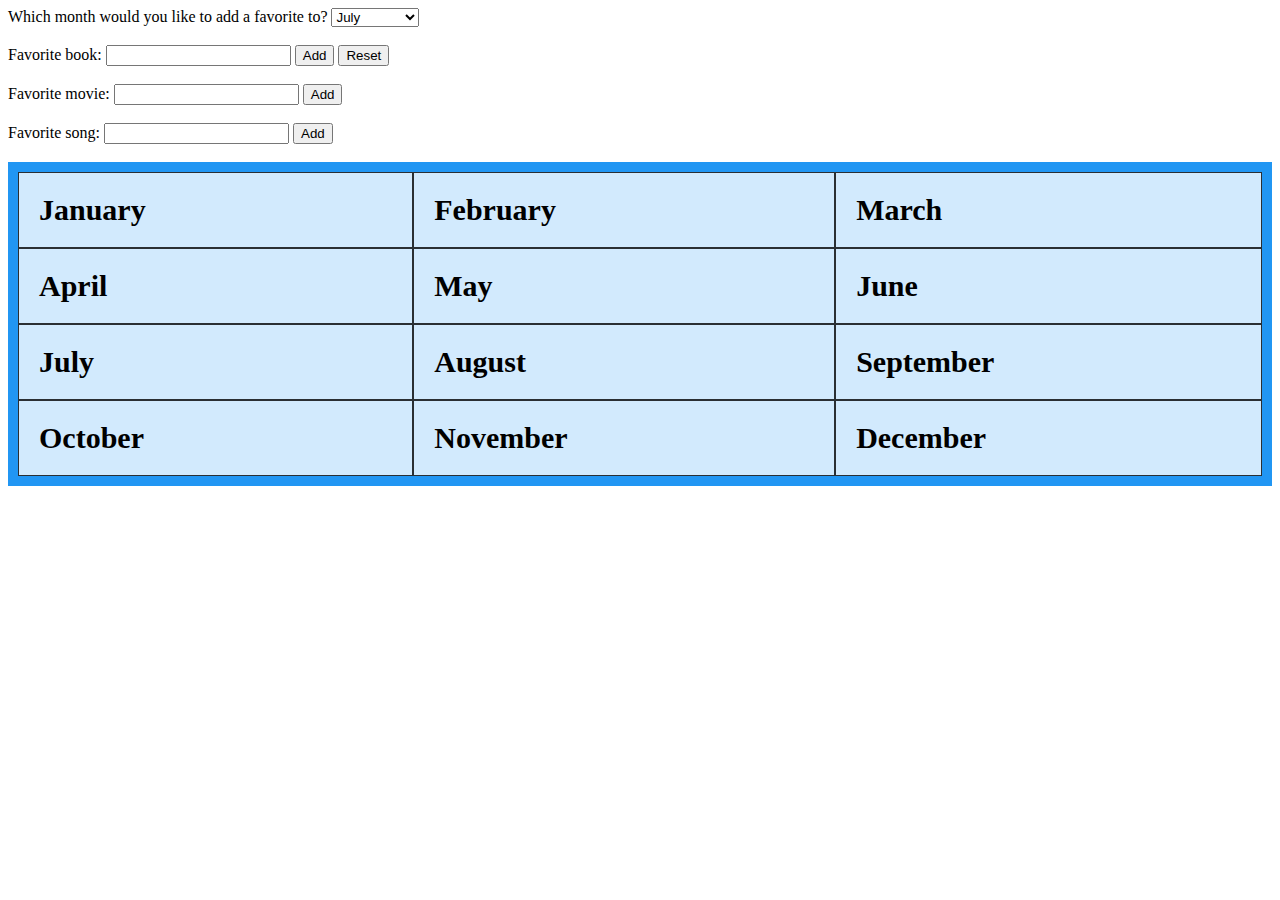
==== index.html @ 81665bf7 "working on edit buttons" ====
<!DOCTYPE html>
<html lang="en">
  <head>
    <meta charset="UTF-8" />
    <link rel="stylesheet" href="./styles.css" />
    <meta name="viewport" content="width=device-width, initial-scale=1.0" />
    <title>Document</title>
  </head>
  <body>
    <form name="form1" id="form1">
      Which month would you like to add a favorite to?
      <select name="subject" id="subject"></select>
      <br /><br />
    </form>

    <label for="book">Favorite book:</label>
    <input type="text" id="book" name="book" />
    <button type="button" class="add" id="add2" onclick='book_func("book");'>
      Add
    </button>

    <input type="reset" value="Reset" />
    <br />
    <br />
    <label for="book">Favorite movie:</label>
    <input type="text" id="movie" name="movie" />
    <button type="button" class="add" id="add2" onclick='movie_func("movie");'>
      Add
    </button>
    <br />
    <br />
    <label for="book">Favorite song:</label>
    <input type="text" id="song" name="song" />
    <button type="button" class="add" id="add2" onclick='song_func("song");'>
      Add
    </button>
    <br />
    <br />
    <div class="grid-container" id="grid-container"></div>
    <script src="./script.js"></script>
  </body>
</html>
---- styles.css ----
.grid-container {
  display: grid;
  grid-template-columns: auto auto auto;
  background-color: #2196f3;
  padding: 10px;
}
.grid-item {
  background-color: rgba(255, 255, 255, 0.8);
  border: 1px solid rgba(0, 0, 0, 0.8);
  padding: 20px;
  font-size: 30px;
  text-align: left;
}

.dropbtn {
  background-color: #3498db;
  color: white;
  padding: 16px;
  font-size: 16px;
  border: none;
  cursor: pointer;
}

.dropbtn:hover,
.dropbtn:focus {
  background-color: #2980b9;
}

.dropdown {
  position: relative;
  display: inline-block;
}

.dropdown-content {
  display: none;
  position: absolute;
  background-color: #f1f1f1;
  min-width: 160px;
  overflow: auto;
  box-shadow: 0px 8px 16px 0px rgba(0, 0, 0, 0.2);
  z-index: 1;
}

.dropdown-content a {
  color: black;
  padding: 12px 16px;
  text-decoration: none;
  display: block;
}

.dropdown a:hover {
  background-color: #ddd;
}

.show {
  display: block;
}
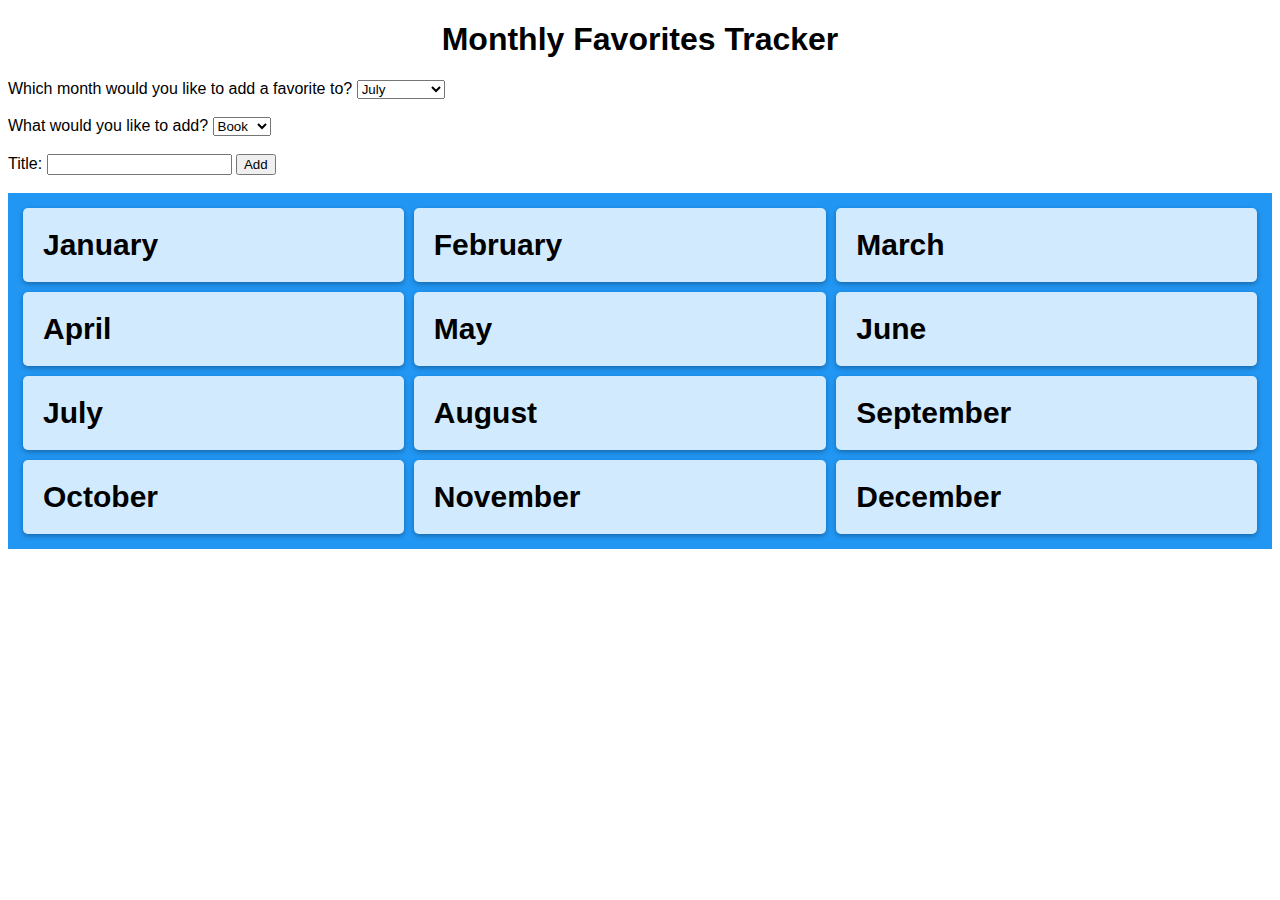
==== commit 6c77fb15: "edit button" ====
--- a/index.html
+++ b/index.html
@@ -7,31 +7,19 @@
     <title>Document</title>
   </head>
   <body>
+    <h1>Monthly Favorites Tracker</h1>
     <form name="form1" id="form1">
       Which month would you like to add a favorite to?
-      <select name="subject" id="subject"></select>
+      <select name="subject" id="month"></select>
+      <br /><br />
+      What would you like to add?
+      <select name="subject" id="item-type"></select>
       <br /><br />
     </form>
 
-    <label for="book">Favorite book:</label>
-    <input type="text" id="book" name="book" />
-    <button type="button" class="add" id="add2" onclick='book_func("book");'>
-      Add
-    </button>
-
-    <input type="reset" value="Reset" />
-    <br />
-    <br />
-    <label for="book">Favorite movie:</label>
-    <input type="text" id="movie" name="movie" />
-    <button type="button" class="add" id="add2" onclick='movie_func("movie");'>
-      Add
-    </button>
-    <br />
-    <br />
-    <label for="book">Favorite song:</label>
-    <input type="text" id="song" name="song" />
-    <button type="button" class="add" id="add2" onclick='song_func("song");'>
+    <label for="title">Title:</label>
+    <input type="text" id="title" name="title" />
+    <button type="button" class="add" id="add" onclick="handleAdd()">
       Add
     </button>
     <br />
--- a/styles.css
+++ b/styles.css
@@ -6,10 +6,14 @@
 }
 .grid-item {
   background-color: rgba(255, 255, 255, 0.8);
-  border: 1px solid rgba(0, 0, 0, 0.8);
   padding: 20px;
   font-size: 30px;
   text-align: left;
+  object-fit: cover;
+  border-radius: 5px;
+  margin: 5px;
+  box-shadow: 0 2px 5px rgba(0, 0, 0, 0.3);
+  overflow: hidden;
 }
 
 .dropbtn {
@@ -55,3 +59,11 @@
 .show {
   display: block;
 }
+
+h1 {
+  text-align: center;
+}
+
+body {
+  font-family: "Segoe UI", Tahoma, Geneva, Verdana, sans-serif;
+}
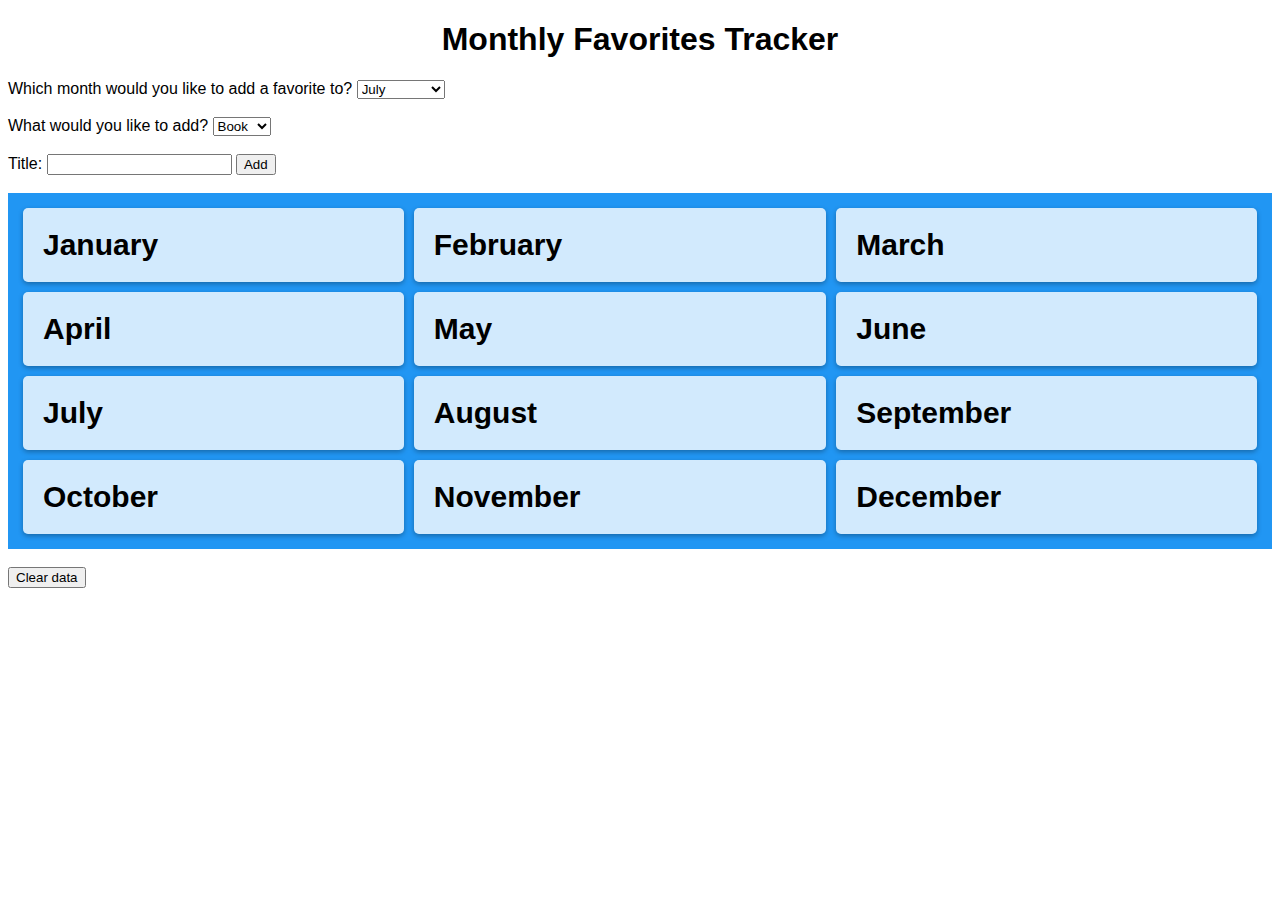
==== commit 22ba5b5f: "only one of each type per month" ====
--- a/index.html
+++ b/index.html
@@ -4,7 +4,7 @@
     <meta charset="UTF-8" />
     <link rel="stylesheet" href="./styles.css" />
     <meta name="viewport" content="width=device-width, initial-scale=1.0" />
-    <title>Document</title>
+    <title>Monthy Favorites Tracker</title>
   </head>
   <body>
     <h1>Monthly Favorites Tracker</h1>
@@ -25,6 +25,8 @@
     <br />
     <br />
     <div class="grid-container" id="grid-container"></div>
+    <br />
+    <button type="button" id="clear" onclick="handleClear()">Clear data</button>
     <script src="./script.js"></script>
   </body>
 </html>
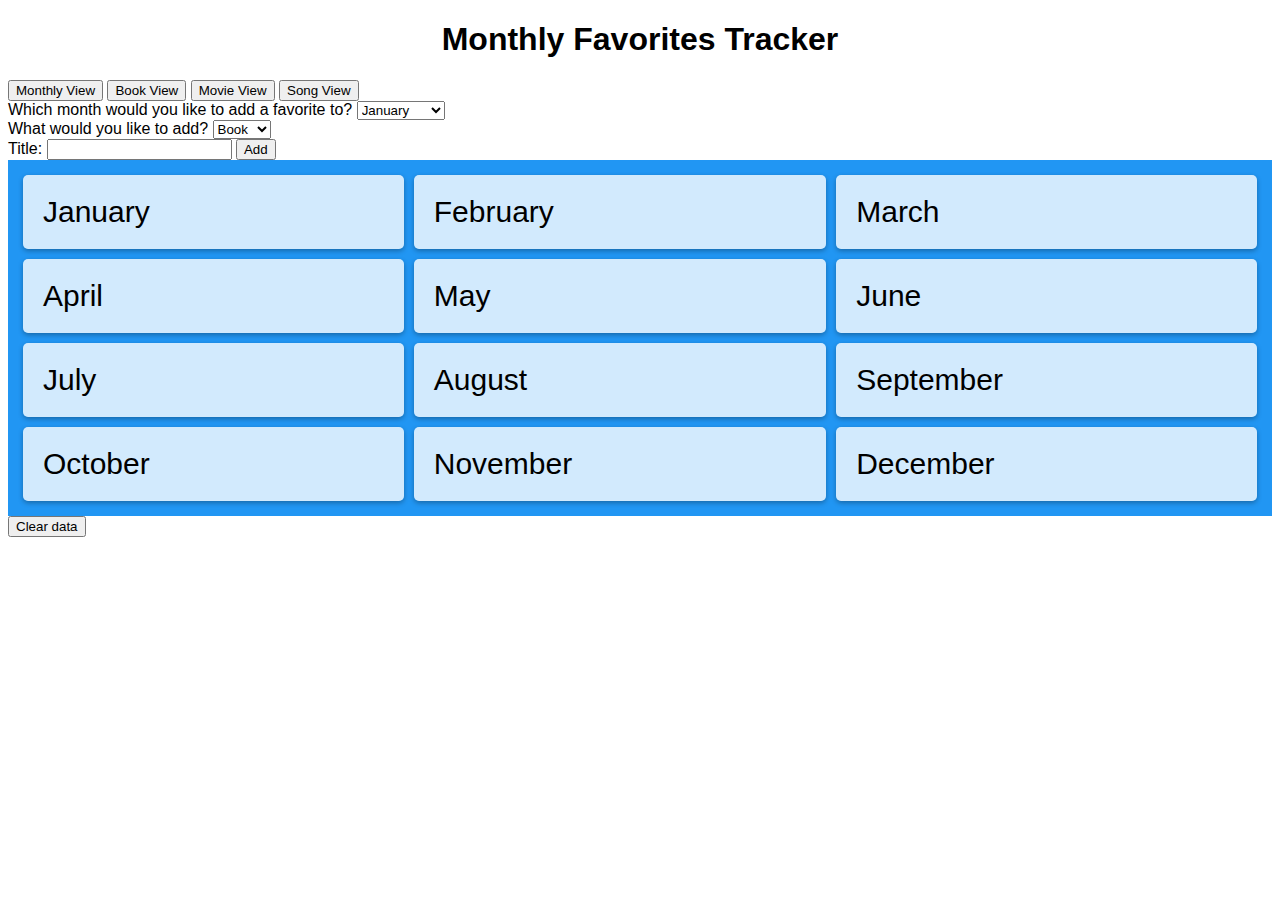
==== commit 5dad6ab4: "rebuilding data storage" ====
--- a/index.html
+++ b/index.html
@@ -8,25 +8,51 @@
   </head>
   <body>
     <h1>Monthly Favorites Tracker</h1>
-    <form name="form1" id="form1">
-      Which month would you like to add a favorite to?
-      <select name="subject" id="month"></select>
-      <br /><br />
-      What would you like to add?
-      <select name="subject" id="item-type"></select>
-      <br /><br />
+    <!-- Switching views-->
+    <button id="monthy-btn">Monthly View</button>
+    <button id="book-btn">Book View</button>
+    <button id="movie-btn">Movie View</button>
+    <button id="song-btn">Song View</button>
+    <!-- Submission form-->
+    <form name="form" id="form">
+      <div>
+        <label for="month">
+          Which month would you like to add a favorite to?
+        </label>
+        <select id="month" name="month">
+          <option value="January">January</option>
+          <option value="February">February</option>
+          <option value="March">March</option>
+          <option value="April">April</option>
+          <option value="May">May</option>
+          <option value="June">June</option>
+          <option value="July">July</option>
+          <option value="August">August</option>
+          <option value="September">September</option>
+          <option value="October">October</option>
+          <option value="November">November</option>
+          <option value="December">December</option>
+        </select>
+      </div>
+
+      <div>
+        <label for="item"> What would you like to add? </label>
+        <select id="item" name="item">
+          <option value="Book">Book</option>
+          <option value="Movie">Movie</option>
+          <option value="Song">Song</option>
+        </select>
+      </div>
+
+      <div>
+        <label for="title">Title:</label>
+        <input type="text" id="title" name="title" />
+        <input type="submit" value="Add" id="add" />
+      </div>
     </form>
-
-    <label for="title">Title:</label>
-    <input type="text" id="title" name="title" />
-    <button type="button" class="add" id="add" onclick="handleAdd()">
-      Add
-    </button>
-    <br />
-    <br />
-    <div class="grid-container" id="grid-container"></div>
-    <br />
-    <button type="button" id="clear" onclick="handleClear()">Clear data</button>
-    <script src="./script.js"></script>
+    <!--Grid display-->
+    <div class="grid-container" id="grid"></div>
+    <button type="button" id="clear">Clear data</button>
+    <script type="module" src="script.js"></script>
   </body>
 </html>
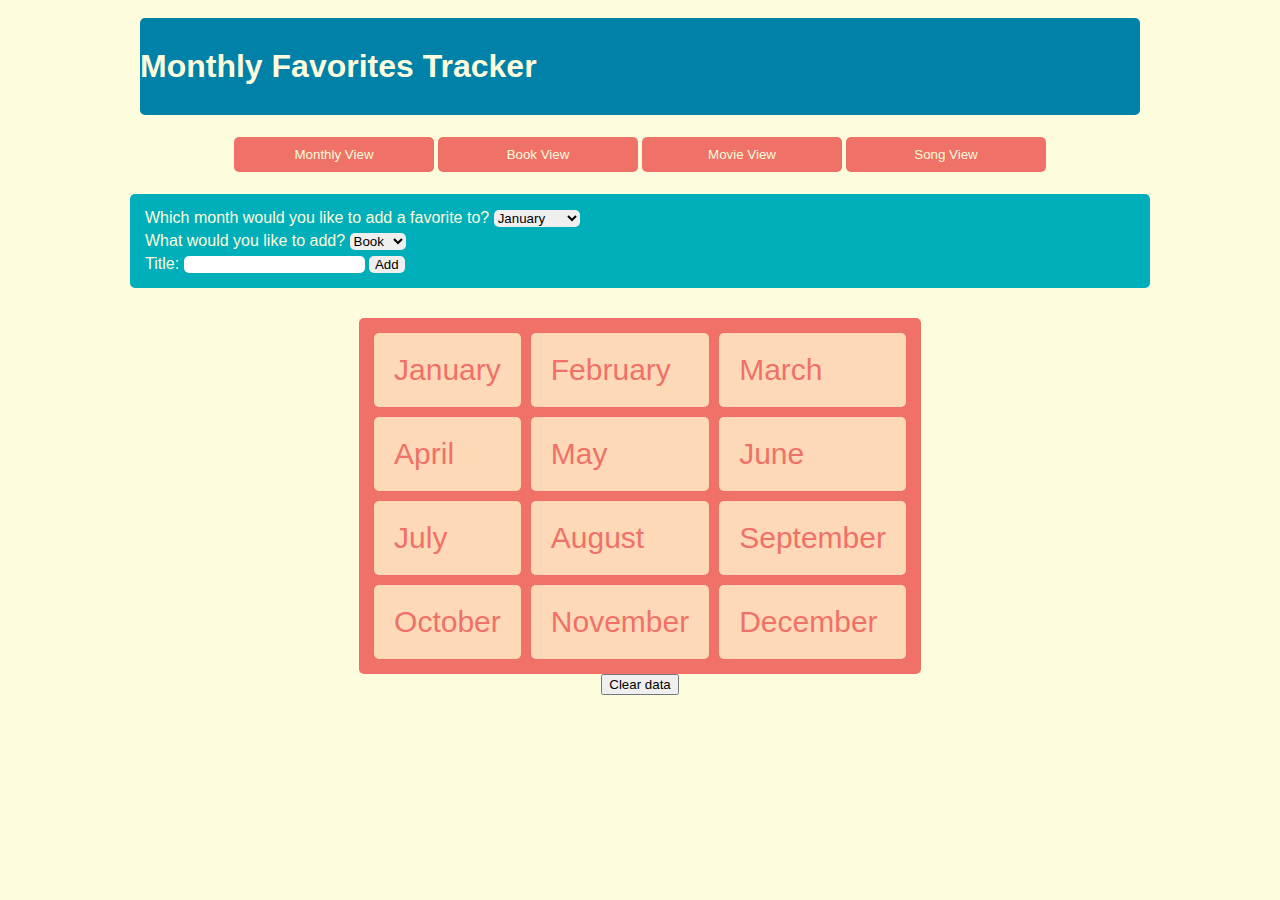
==== commit 2b0919ff: "updated script" ====
--- a/index.html
+++ b/index.html
@@ -9,47 +9,51 @@
   <body>
     <h1>Monthly Favorites Tracker</h1>
     <!-- Switching views-->
-    <button id="monthy-btn">Monthly View</button>
-    <button id="book-btn">Book View</button>
-    <button id="movie-btn">Movie View</button>
-    <button id="song-btn">Song View</button>
+    <div class="container">
+      <button class="view" id="monthy-btn">Monthly View</button>
+      <button class="view" id="book-btn">Book View</button>
+      <button class="view" id="movie-btn">Movie View</button>
+      <button class="view" id="song-btn">Song View</button>
+    </div>
     <!-- Submission form-->
-    <form name="form" id="form">
-      <div>
-        <label for="month">
-          Which month would you like to add a favorite to?
-        </label>
-        <select id="month" name="month">
-          <option value="January">January</option>
-          <option value="February">February</option>
-          <option value="March">March</option>
-          <option value="April">April</option>
-          <option value="May">May</option>
-          <option value="June">June</option>
-          <option value="July">July</option>
-          <option value="August">August</option>
-          <option value="September">September</option>
-          <option value="October">October</option>
-          <option value="November">November</option>
-          <option value="December">December</option>
-        </select>
-      </div>
+    <div class="container">
+      <form name="form" id="form">
+        <div class="form-row">
+          <label for="month">
+            Which month would you like to add a favorite to?
+          </label>
+          <select id="month" name="month">
+            <option value="January">January</option>
+            <option value="February">February</option>
+            <option value="March">March</option>
+            <option value="April">April</option>
+            <option value="May">May</option>
+            <option value="June">June</option>
+            <option value="July">July</option>
+            <option value="August">August</option>
+            <option value="September">September</option>
+            <option value="October">October</option>
+            <option value="November">November</option>
+            <option value="December">December</option>
+          </select>
+        </div>
 
-      <div>
-        <label for="item"> What would you like to add? </label>
-        <select id="item" name="item">
-          <option value="Book">Book</option>
-          <option value="Movie">Movie</option>
-          <option value="Song">Song</option>
-        </select>
-      </div>
+        <div class="form-row">
+          <label for="item"> What would you like to add? </label>
+          <select id="item" name="item">
+            <option value="Book">Book</option>
+            <option value="Movie">Movie</option>
+            <option value="Song">Song</option>
+          </select>
+        </div>
 
-      <div>
-        <label for="title">Title:</label>
-        <input type="text" id="title" name="title" />
-        <input type="submit" value="Add" id="add" />
-      </div>
-    </form>
+        <div class="form-row">
+          <label for="title">Title:</label>
+          <input type="text" id="title" name="title" />
+          <input type="submit" value="Add" id="add" />
+        </div>
+      </form>
+    </div>
     <!--Grid display-->
     <div class="grid-container" id="grid"></div>
     <button type="button" id="clear">Clear data</button>
--- a/styles.css
+++ b/styles.css
@@ -1,19 +1,80 @@
+body {
+  color: #f07167;
+  font-family: "Segoe UI", Tahoma, Geneva, Verdana, sans-serif;
+  background: #fdfcdc;
+  display: flex;
+  justify-content: center;
+  flex-direction: column;
+  align-items: center;
+}
+
+h1 {
+  margin: 10px 0;
+
+  padding: 30px 0;
+  border-radius: 5px;
+  color: #fdfcdc;
+  background: #0081a7;
+  width: 1000px;
+}
+
+.container {
+  display: flex;
+  justify-content: center;
+  margin: 10px 0;
+}
+
+.view {
+  background: #f07167;
+  color: #fdfcdc;
+  padding: 10px;
+  border-radius: 5px;
+  border: none;
+  width: 200px;
+  margin: 2px;
+}
+
+#form {
+  background: #00afb9;
+  color: #fdfcdc;
+  padding: 10px;
+  border-radius: 5px;
+  width: 1000px;
+}
+
+select {
+  border: none;
+  font-family: "Segoe UI", Tahoma, Geneva, Verdana, sans-serif;
+  border-radius: 5px;
+}
+
+input {
+  border: none;
+  font-family: "Segoe UI", Tahoma, Geneva, Verdana, sans-serif;
+  border-radius: 5px;
+}
+
+.form-row {
+  margin: 5px;
+}
+
 .grid-container {
   display: grid;
   grid-template-columns: auto auto auto;
-  background-color: #2196f3;
+  background: #f07167;
+  border-radius: 5px;
   padding: 10px;
+  margin-top: 20px;
 }
 .grid-item {
-  background-color: rgba(255, 255, 255, 0.8);
+  background-color: #fed9b7;
   padding: 20px;
   font-size: 30px;
   text-align: left;
   object-fit: cover;
   border-radius: 5px;
   margin: 5px;
-  box-shadow: 0 2px 5px rgba(0, 0, 0, 0.3);
-  overflow: hidden;
+  /*overflow: hidden;*/
 }
 
 .dropbtn {
@@ -59,11 +120,3 @@
 .show {
   display: block;
 }
-
-h1 {
-  text-align: center;
-}
-
-body {
-  font-family: "Segoe UI", Tahoma, Geneva, Verdana, sans-serif;
-}
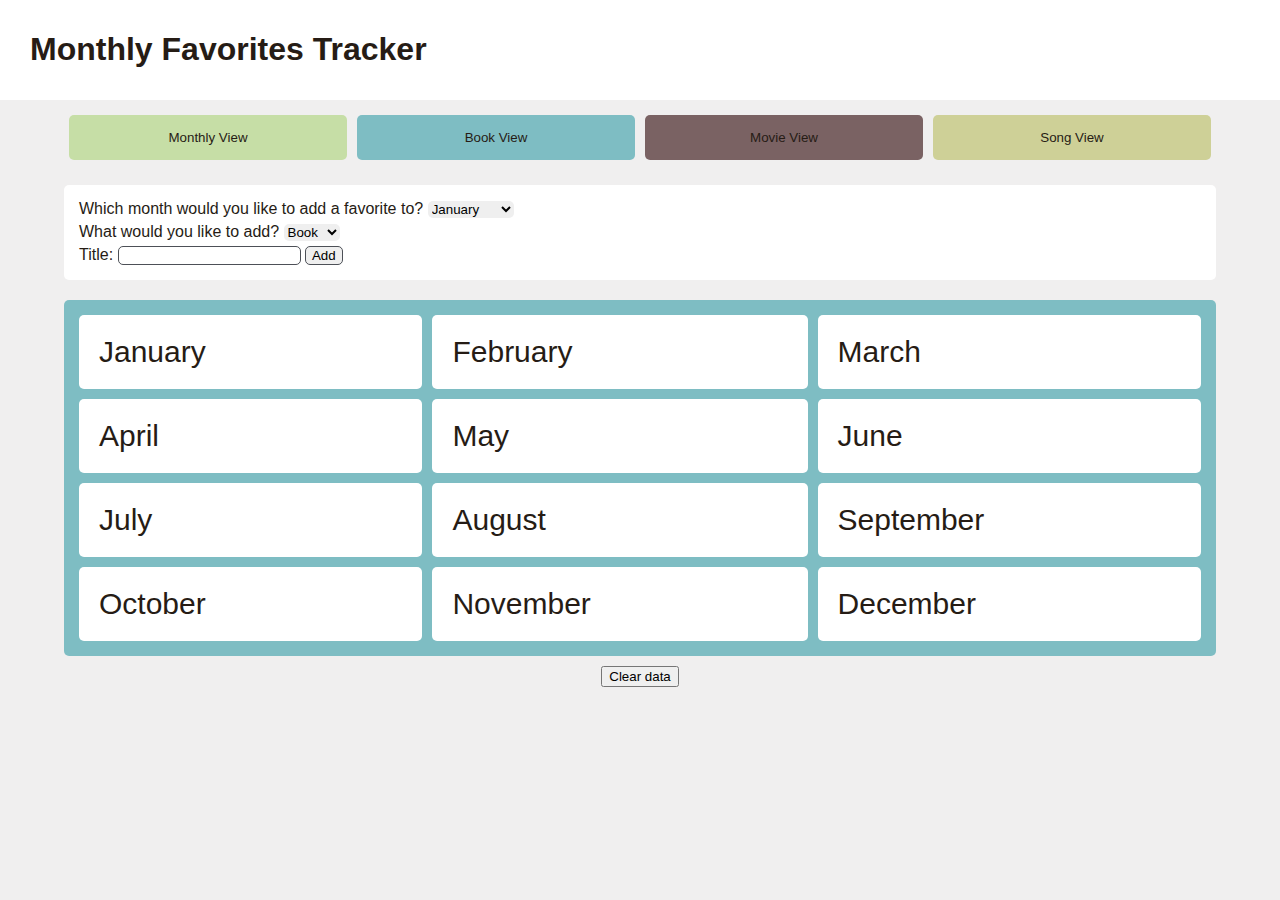
==== commit 59d9af3a: "refactor" ====
--- a/index.html
+++ b/index.html
@@ -7,10 +7,12 @@
     <title>Monthy Favorites Tracker</title>
   </head>
   <body>
-    <h1>Monthly Favorites Tracker</h1>
+    <header>
+      <h1>Monthly Favorites Tracker</h1>
+    </header>
     <!-- Switching views-->
     <div class="container">
-      <button class="view" id="monthy-btn">Monthly View</button>
+      <button class="view" id="monthly-btn">Monthly View</button>
       <button class="view" id="book-btn">Book View</button>
       <button class="view" id="movie-btn">Movie View</button>
       <button class="view" id="song-btn">Song View</button>
@@ -55,7 +57,9 @@
       </form>
     </div>
     <!--Grid display-->
-    <div class="grid-container" id="grid"></div>
+    <div class="container">
+      <div class="grid-container" id="grid"></div>
+    </div>
     <button type="button" id="clear">Clear data</button>
     <script type="module" src="script.js"></script>
   </body>
--- a/styles.css
+++ b/styles.css
@@ -1,45 +1,67 @@
+:root {
+  /* CSS HEX */
+  --nyanza: #dff2d8ff;
+  --tea-green: #c6dea6ff;
+  --verdigris: #7ebdc3ff;
+  --wenge: #7a6263ff;
+  --sage: #ced097ff;
+  --ebony: #4e5340ff;
+  --davys-gray: #4d5057ff;
+  --licorice: #261c15ff;
+  --office-green: #157f1fff;
+  --silver: rgb(240, 239, 239);
+}
+
 body {
-  color: #f07167;
+  color: var(--licorice);
   font-family: "Segoe UI", Tahoma, Geneva, Verdana, sans-serif;
-  background: #fdfcdc;
+  background: var(--silver);
   display: flex;
   justify-content: center;
   flex-direction: column;
   align-items: center;
+  margin: 0px;
+  padding: 0px;
+}
+
+header {
+  padding: 10px;
+  width: 100%;
+  margin: 0px;
+  background: white;
 }
 
 h1 {
-  margin: 10px 0;
-
-  padding: 30px 0;
-  border-radius: 5px;
-  color: #fdfcdc;
-  background: #0081a7;
-  width: 1000px;
+  padding-left: 30px;
+  color: var(--licorice);
 }
 
 .container {
   display: flex;
-  justify-content: center;
+  justify-content: space-between; /* Evenly distributes the buttons */
+  /* align-items: center; */
   margin: 10px 0;
+  width: 90%;
 }
 
 .view {
-  background: #f07167;
-  color: #fdfcdc;
-  padding: 10px;
+  color: var(--licorice);
   border-radius: 5px;
   border: none;
-  width: 200px;
-  margin: 2px;
+  width: 25%; /* Use a percentage or specific width */
+  margin: 5px; /* Remove margin to make buttons touch */
+  padding: 15px 0; /* Remove left/right padding to avoid spacing */
+  text-align: center; /* Center text inside the button */
+  background-color: var(--verdigris);
+  flex-grow: 1; /* This will make buttons grow and fill available space */
 }
 
 #form {
-  background: #00afb9;
-  color: #fdfcdc;
+  background: white;
+  color: var(--licorice);
   padding: 10px;
   border-radius: 5px;
-  width: 1000px;
+  width: 100%;
 }
 
 select {
@@ -49,7 +71,7 @@
 }
 
 input {
-  border: none;
+  border: 1px var(--davys-gray) solid;
   font-family: "Segoe UI", Tahoma, Geneva, Verdana, sans-serif;
   border-radius: 5px;
 }
@@ -61,13 +83,13 @@
 .grid-container {
   display: grid;
   grid-template-columns: auto auto auto;
-  background: #f07167;
+  background: var(--verdigris);
   border-radius: 5px;
   padding: 10px;
-  margin-top: 20px;
+  width: 100%;
 }
 .grid-item {
-  background-color: #fed9b7;
+  background-color: white;
   padding: 20px;
   font-size: 30px;
   text-align: left;
@@ -88,7 +110,7 @@
 
 .dropbtn:hover,
 .dropbtn:focus {
-  background-color: #2980b9;
+  background-color: var(--office-green);
 }
 
 .dropdown {
@@ -120,3 +142,17 @@
 .show {
   display: block;
 }
+
+#monthly-btn {
+  background: var(--tea-green);
+}
+
+#book-btn {
+  background: var(--verdigris);
+}
+#movie-btn {
+  background: var(--wenge);
+}
+#song-btn {
+  background: var(--sage);
+}
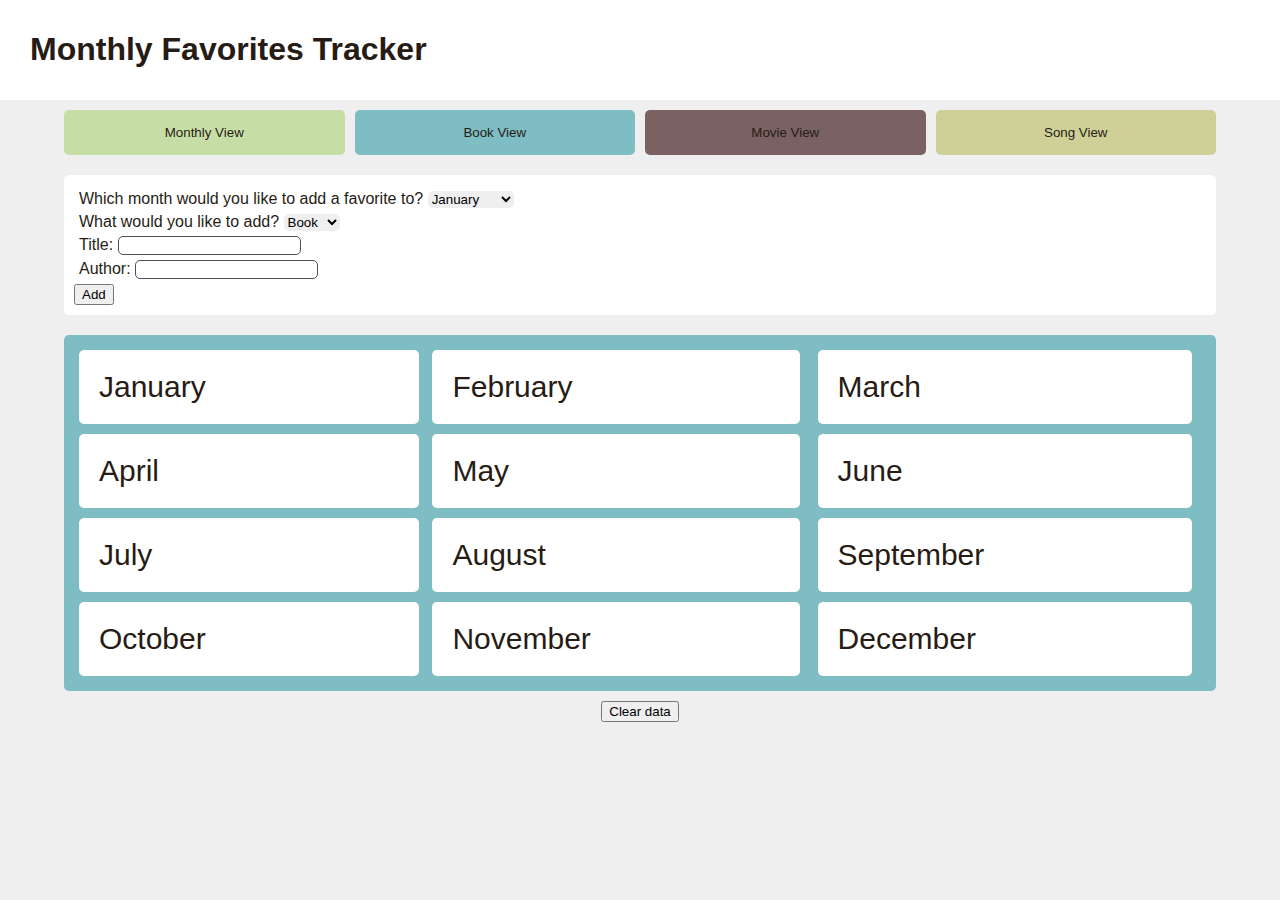
==== commit d39b2be5: "changed data structure, added book photo" ====
--- a/index.html
+++ b/index.html
@@ -4,7 +4,7 @@
     <meta charset="UTF-8" />
     <link rel="stylesheet" href="./styles.css" />
     <meta name="viewport" content="width=device-width, initial-scale=1.0" />
-    <title>Monthy Favorites Tracker</title>
+    <title>Monthly Favorites Tracker</title>
   </head>
   <body>
     <header>
@@ -52,8 +52,13 @@
         <div class="form-row">
           <label for="title">Title:</label>
           <input type="text" id="title" name="title" />
-          <input type="submit" value="Add" id="add" />
         </div>
+
+        <div class="form-row">
+          <label for="author">Author:</label>
+          <input type="text" id="author" name="author" />
+        </div>
+        <button type="submit">Add</button>
       </form>
     </div>
     <!--Grid display-->
--- a/styles.css
+++ b/styles.css
@@ -42,6 +42,7 @@
   /* align-items: center; */
   margin: 10px 0;
   width: 90%;
+  gap: 10px;
 }
 
 .view {
@@ -49,8 +50,8 @@
   border-radius: 5px;
   border: none;
   width: 25%; /* Use a percentage or specific width */
-  margin: 5px; /* Remove margin to make buttons touch */
-  padding: 15px 0; /* Remove left/right padding to avoid spacing */
+  /* margin: 5px; Remove margin to make buttons touch */
+  padding: 15px 10px; /* Remove left/right padding to avoid spacing */
   text-align: center; /* Center text inside the button */
   background-color: var(--verdigris);
   flex-grow: 1; /* This will make buttons grow and fill available space */
@@ -96,6 +97,7 @@
   object-fit: cover;
   border-radius: 5px;
   margin: 5px;
+  width: 85%;
   /*overflow: hidden;*/
 }
 
